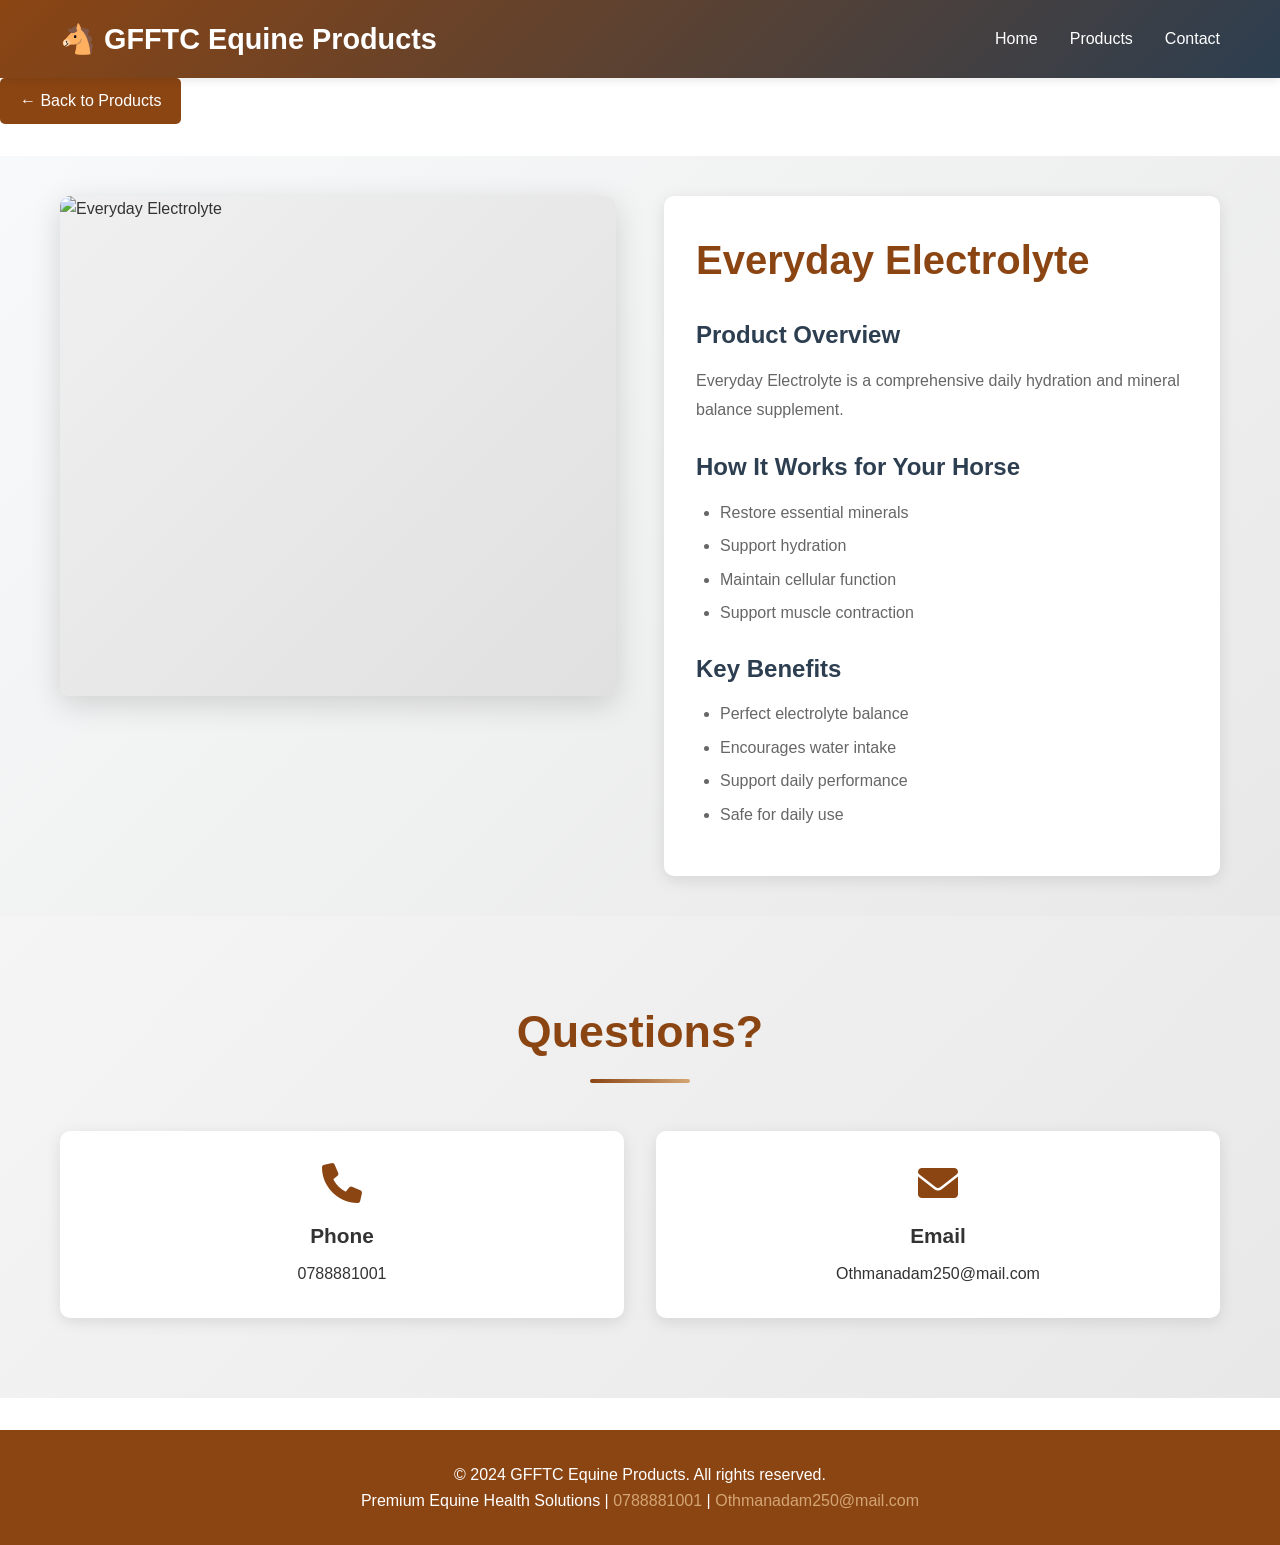
==== products/everyday-electrolyte.html @ 819b3e26 "Add product pages batch 1" ====
<!DOCTYPE html>
<html lang="en">
<head>
    <meta charset="UTF-8">
    <meta name="viewport" content="width=device-width, initial-scale=1.0">
    <title>Everyday Electrolyte - GFFTC Equine Products</title>
    <link rel="stylesheet" href="../css/style.css">
    <link rel="stylesheet" href="https://cdnjs.cloudflare.com/ajax/libs/font-awesome/6.0.0/css/all.min.css">
</head>
<body>
    <nav class="navbar">
        <div class="container">
            <div class="logo">
                <h1>🐴 GFFTC Equine Products</h1>
            </div>
            <ul class="nav-menu">
                <li><a href="../index.html">Home</a></li>
                <li><a href="../index.html#products">Products</a></li>
                <li><a href="../index.html#contact">Contact</a></li>
            </ul>
        </div>
    </nav>
    <a href="../index.html" class="back-button">← Back to Products</a>
    <section class="product-details">
        <div class="container">
            <div class="product-container">
                <div class="product-image-large">
                    <img src="https://via.placeholder.com/500x500?text=Everyday+Electrolyte" alt="Everyday Electrolyte">
                </div>
                <div class="product-info">
                    <h1>Everyday Electrolyte</h1>
                    <h2>Product Overview</h2>
                    <p>Everyday Electrolyte is a comprehensive daily hydration and mineral balance supplement.</p>
                    <h2>How It Works for Your Horse</h2>
                    <ul>
                        <li>Restore essential minerals</li>
                        <li>Support hydration</li>
                        <li>Maintain cellular function</li>
                        <li>Support muscle contraction</li>
                    </ul>
                    <h2>Key Benefits</h2>
                    <ul>
                        <li>Perfect electrolyte balance</li>
                        <li>Encourages water intake</li>
                        <li>Support daily performance</li>
                        <li>Safe for daily use</li>
                    </ul>
                </div>
            </div>
        </div>
    </section>
    <section id="contact" class="contact">
        <div class="container">
            <h2 class="section-title">Questions?</h2>
            <div class="contact-info">
                <div class="contact-card">
                    <i class="fas fa-phone"></i>
                    <h3>Phone</h3>
                    <p><a href="tel:0788881001">0788881001</a></p>
                </div>
                <div class="contact-card">
                    <i class="fas fa-envelope"></i>
                    <h3>Email</h3>
                    <p><a href="mailto:Othmanadam250@mail.com">Othmanadam250@mail.com</a></p>
                </div>
            </div>
        </div>
    </section>
    <footer class="footer">
        <div class="container">
            <p>&copy; 2024 GFFTC Equine Products. All rights reserved.</p>
            <p>Premium Equine Health Solutions | <a href="tel:0788881001">0788881001</a> | <a href="mailto:Othmanadam250@mail.com">Othmanadam250@mail.com</a></p>
        </div>
    </footer>
    <script src="../js/script.js"></script>
</body>
</html>
---- css/style.css ----
:root {
    --primary: #8B4513;
    --secondary: #D4A574;
    --accent: #2c3e50;
    --light: #f8f9fa;
    --dark: #1a1a1a;
}

* {
    margin: 0;
    padding: 0;
    box-sizing: border-box;
}

body {
    font-family: 'Segoe UI', Tahoma, Geneva, Verdana, sans-serif;
    line-height: 1.6;
    color: #333;
    background-color: #fff;
}

.container {
    max-width: 1200px;
    margin: 0 auto;
    padding: 0 20px;
}

/* Navigation */
.navbar {
    background: linear-gradient(135deg, var(--primary) 0%, var(--accent) 100%);
    color: white;
    padding: 1rem 0;
    position: sticky;
    top: 0;
    z-index: 100;
    box-shadow: 0 2px 10px rgba(0, 0, 0, 0.1);
}

.navbar .container {
    display: flex;
    justify-content: space-between;
    align-items: center;
}

.logo h1 {
    font-size: 1.8rem;
    font-weight: bold;
}

.nav-menu {
    display: flex;
    list-style: none;
    gap: 2rem;
}

.nav-menu a {
    color: white;
    text-decoration: none;
    font-weight: 500;
    transition: color 0.3s;
}

.nav-menu a:hover,
.nav-menu a.active {
    color: var(--secondary);
}

/* Hero Section */
.hero {
    background: linear-gradient(135deg, #8B4513 0%, #654321 100%);
    color: white;
    padding: 100px 20px;
    text-align: center;
    position: relative;
    overflow: hidden;
}

.hero::before {
    content: '';
    position: absolute;
    top: 0;
    left: 0;
    right: 0;
    bottom: 0;
    background: url('data:image/svg+xml,<svg xmlns="http://www.w3.org/2000/svg" viewBox="0 0 1200 400"><defs><pattern id="pattern" x="0" y="0" width="200" height="200" patternUnits="userSpaceOnUse"><circle cx="100" cy="100" r="50" fill="rgba(255,255,255,0.05)"/></pattern></defs><rect width="1200" height="400" fill="url(%23pattern)"/></svg>');
    opacity: 0.1;
}

.hero-content {
    position: relative;
    z-index: 1;
}

.hero-title {
    font-size: 3.5rem;
    font-weight: bold;
    margin-bottom: 1rem;
    text-shadow: 2px 2px 4px rgba(0, 0, 0, 0.3);
}

.hero-subtitle {
    font-size: 1.3rem;
    margin-bottom: 2rem;
    opacity: 0.9;
}

.cta-button {
    display: inline-block;
    background: var(--secondary);
    color: var(--dark);
    padding: 12px 30px;
    border-radius: 5px;
    text-decoration: none;
    font-weight: bold;
    transition: all 0.3s;
    box-shadow: 0 4px 15px rgba(0, 0, 0, 0.2);
}

.cta-button:hover {
    background: #E8B88D;
    transform: translateY(-2px);
    box-shadow: 0 6px 20px rgba(0, 0, 0, 0.3);
}

/* Welcome Section */
.welcome {
    padding: 80px 20px;
    background: linear-gradient(135deg, #f8f9fa 0%, #e8e8e8 100%);
}

.welcome-content h2 {
    font-size: 2.5rem;
    margin-bottom: 1rem;
    color: var(--primary);
    text-align: center;
}

.welcome-content p {
    font-size: 1.1rem;
    text-align: center;
    margin-bottom: 3rem;
    color: #555;
    max-width: 700px;
    margin-left: auto;
    margin-right: auto;
}

.features {
    display: grid;
    grid-template-columns: repeat(auto-fit, minmax(250px, 1fr));
    gap: 2rem;
    margin-top: 3rem;
}

.feature-card {
    background: white;
    padding: 2rem;
    border-radius: 10px;
    text-align: center;
    box-shadow: 0 4px 15px rgba(0, 0, 0, 0.1);
    transition: all 0.3s;
}

.feature-card:hover {
    transform: translateY(-5px);
    box-shadow: 0 8px 25px rgba(0, 0, 0, 0.15);
}

.feature-card i {
    font-size: 2.5rem;
    color: var(--primary);
    margin-bottom: 1rem;
}

.feature-card h3 {
    font-size: 1.3rem;
    margin-bottom: 0.5rem;
    color: var(--accent);
}

/* Products Section */
.products {
    padding: 80px 20px;
    background: white;
}

.section-title {
    font-size: 2.8rem;
    text-align: center;
    color: var(--primary);
    margin-bottom: 3rem;
    position: relative;
    padding-bottom: 1rem;
}

.section-title::after {
    content: '';
    position: absolute;
    bottom: 0;
    left: 50%;
    transform: translateX(-50%);
    width: 100px;
    height: 4px;
    background: linear-gradient(90deg, var(--primary), var(--secondary));
    border-radius: 2px;
}

.products-grid {
    display: grid;
    grid-template-columns: repeat(auto-fill, minmax(280px, 1fr));
    gap: 2rem;
}

.product-card {
    background: white;
    border-radius: 10px;
    overflow: hidden;
    box-shadow: 0 4px 15px rgba(0, 0, 0, 0.1);
    transition: all 0.3s;
    cursor: pointer;
    border: 2px solid transparent;
}

.product-card:hover {
    transform: translateY(-10px);
    box-shadow: 0 8px 30px rgba(0, 0, 0, 0.2);
    border-color: var(--secondary);
}

.product-image {
    width: 100%;
    height: 250px;
    background: linear-gradient(135deg, #f0f0f0 0%, #e0e0e0 100%);
    display: flex;
    align-items: center;
    justify-content: center;
    overflow: hidden;
}

.product-image img {
    width: 100%;
    height: 100%;
    object-fit: cover;
    transition: transform 0.3s;
}

.product-card:hover .product-image img {
    transform: scale(1.1);
}

.product-card h3 {
    font-size: 1.3rem;
    padding: 1rem 1rem 0.5rem;
    color: var(--primary);
}

.product-card p {
    padding: 0 1rem 1rem;
    color: #666;
    font-size: 0.95rem;
}

.learn-more {
    display: inline-block;
    padding: 0 1rem 1rem;
    color: var(--secondary);
    font-weight: bold;
    transition: all 0.3s;
}

.product-card:hover .learn-more {
    color: var(--primary);
}

/* Contact Section */
.contact {
    padding: 80px 20px;
    background: linear-gradient(135deg, #f5f5f5 0%, #e8e8e8 100%);
}

.contact-info {
    display: grid;
    grid-template-columns: repeat(auto-fit, minmax(250px, 1fr));
    gap: 2rem;
    margin-top: 3rem;
}

.contact-card {
    background: white;
    padding: 2rem;
    border-radius: 10px;
    text-align: center;
    box-shadow: 0 4px 15px rgba(0, 0, 0, 0.1);
    transition: all 0.3s;
}

.contact-card:hover {
    transform: translateY(-5px);
    background: var(--primary);
    color: white;
}

.contact-card i {
    font-size: 2.5rem;
    color: var(--primary);
    margin-bottom: 1rem;
}

.contact-card:hover i {
    color: var(--secondary);
}

.contact-card h3 {
    font-size: 1.3rem;
    margin-bottom: 0.5rem;
}

.contact-card a {
    text-decoration: none;
    color: inherit;
    transition: color 0.3s;
}

.contact-card:hover a {
    color: var(--secondary);
}

/* Footer */
.footer {
    background: var(--primary);
    color: white;
    text-align: center;
    padding: 2rem 20px;
    margin-top: 2rem;
}

.footer a {
    color: var(--secondary);
    text-decoration: none;
    transition: color 0.3s;
}

.footer a:hover {
    color: white;
}

/* Product Details Page */
.product-details {
    padding: 40px 20px;
    background: linear-gradient(135deg, #f8f9fa 0%, #e8e8e8 100%);
    min-height: calc(100vh - 200px);
}

.product-container {
    display: grid;
    grid-template-columns: 1fr 1fr;
    gap: 3rem;
    align-items: start;
}

.product-image-large {
    width: 100%;
    height: 500px;
    background: linear-gradient(135deg, #f0f0f0 0%, #e0e0e0 100%);
    border-radius: 10px;
    display: flex;
    align-items: center;
    justify-content: center;
    overflow: hidden;
    box-shadow: 0 8px 30px rgba(0, 0, 0, 0.15);
}

.product-image-large img {
    width: 100%;
    height: 100%;
    object-fit: cover;
}

.product-info {
    background: white;
    padding: 2rem;
    border-radius: 10px;
    box-shadow: 0 4px 15px rgba(0, 0, 0, 0.1);
}

.product-info h1 {
    font-size: 2.5rem;
    color: var(--primary);
    margin-bottom: 1rem;
}

.product-info h2 {
    font-size: 1.5rem;
    color: var(--accent);
    margin-top: 1.5rem;
    margin-bottom: 0.8rem;
}

.product-info p {
    font-size: 1rem;
    color: #666;
    margin-bottom: 1rem;
    line-height: 1.8;
}

.product-info ul {
    margin-left: 1.5rem;
    margin-bottom: 1rem;
}

.product-info li {
    margin-bottom: 0.5rem;
    color: #666;
}

.back-button {
    display: inline-block;
    background: var(--primary);
    color: white;
    padding: 10px 20px;
    border-radius: 5px;
    text-decoration: none;
    margin-bottom: 2rem;
    transition: all 0.3s;
}

.back-button:hover {
    background: var(--accent);
    transform: translateX(-5px);
}

/* Responsive */
@media (max-width: 768px) {
    .hero-title {
        font-size: 2rem;
    }

    .hero-subtitle {
        font-size: 1rem;
    }

    .section-title {
        font-size: 2rem;
    }

    .products-grid {
        grid-template-columns: repeat(auto-fill, minmax(200px, 1fr));
        gap: 1rem;
    }

    .product-container {
        grid-template-columns: 1fr;
    }

    .nav-menu {
        gap: 1rem;
        font-size: 0.9rem;
    }

    .logo h1 {
        font-size: 1.3rem;
    }
}
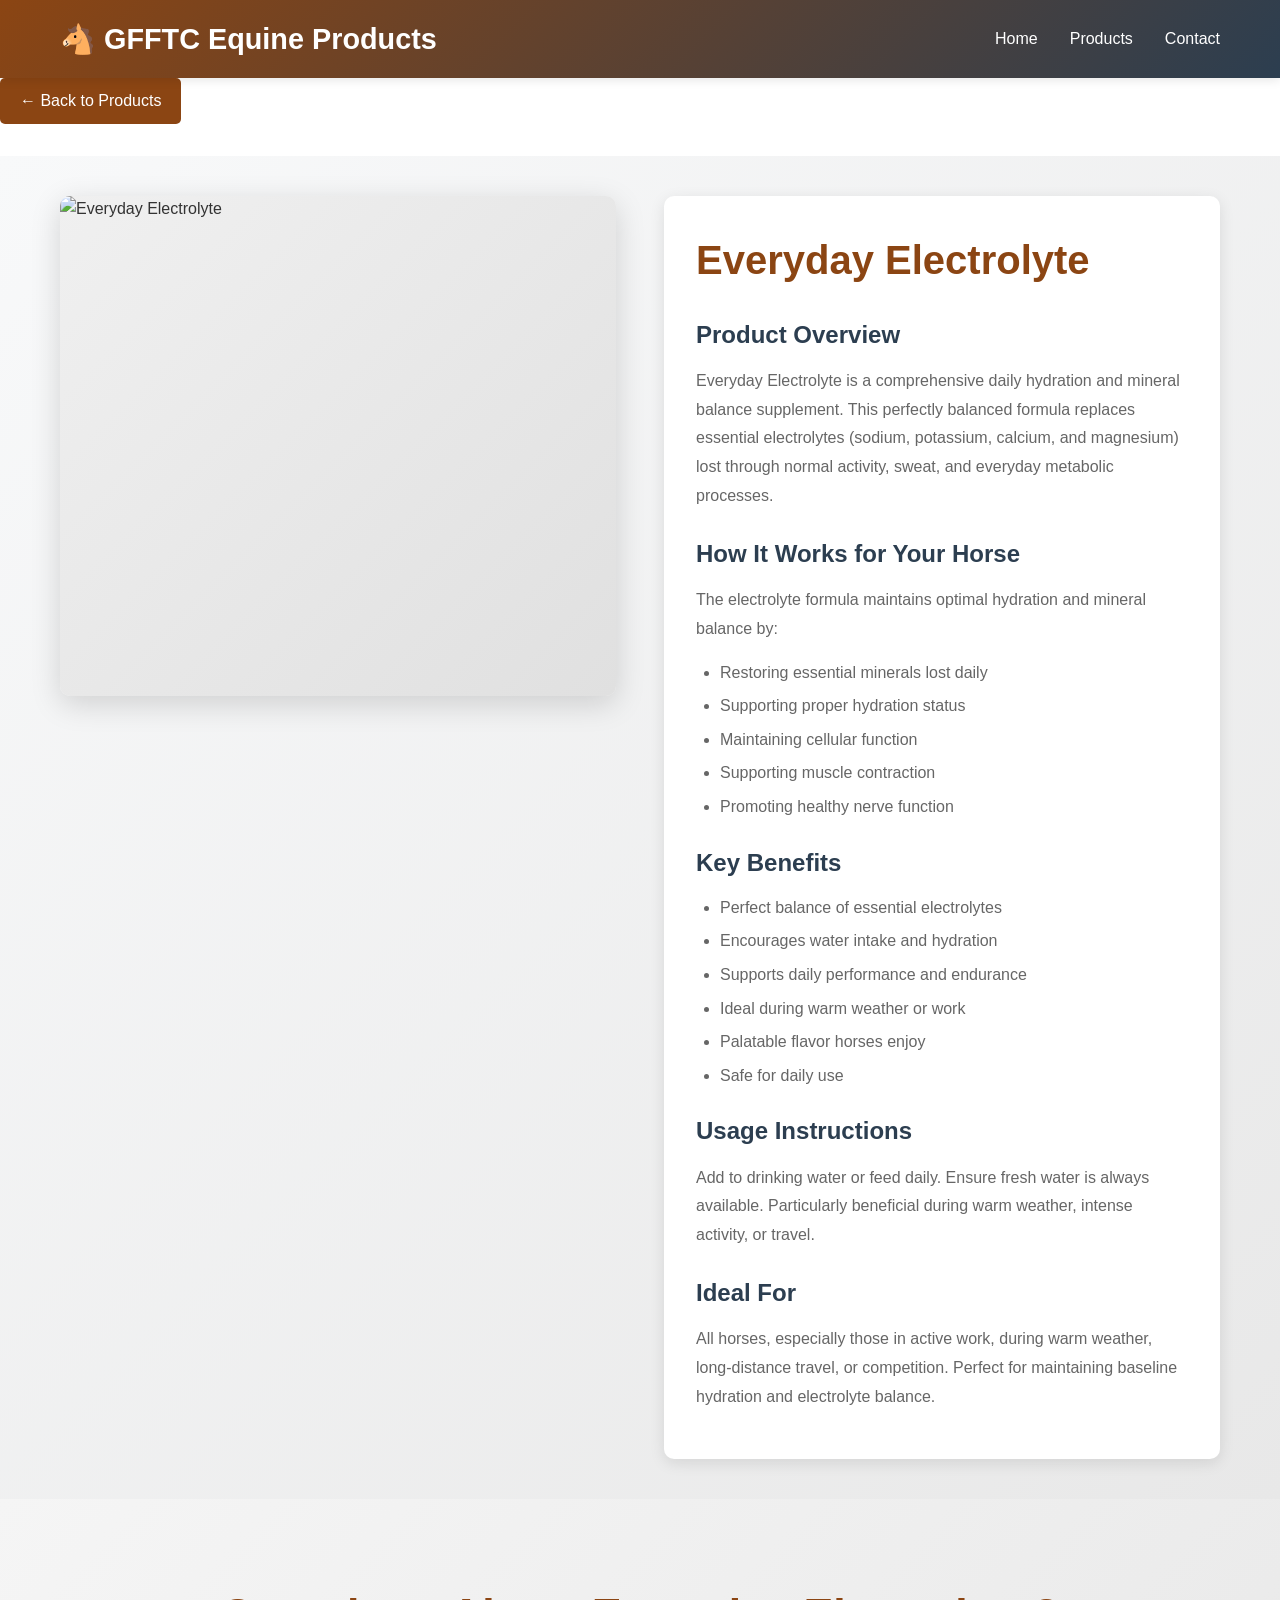
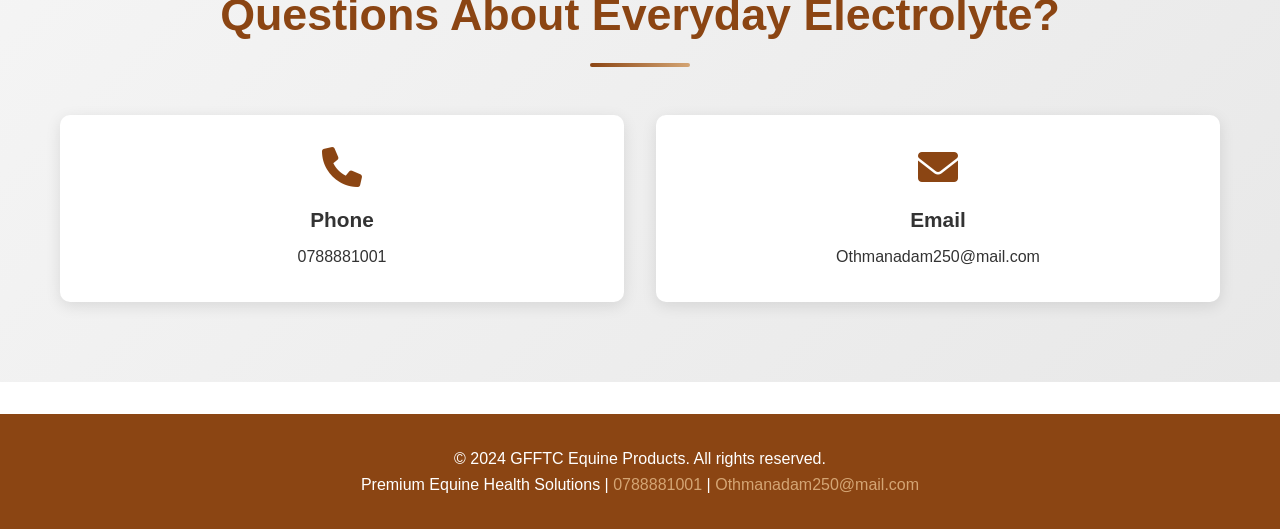
==== commit af9fc968: "Add product pages batch 1" ====
--- a/products/everyday-electrolyte.html
+++ b/products/everyday-electrolyte.html
@@ -30,28 +30,36 @@
                 <div class="product-info">
                     <h1>Everyday Electrolyte</h1>
                     <h2>Product Overview</h2>
-                    <p>Everyday Electrolyte is a comprehensive daily hydration and mineral balance supplement.</p>
+                    <p>Everyday Electrolyte is a comprehensive daily hydration and mineral balance supplement. This perfectly balanced formula replaces essential electrolytes (sodium, potassium, calcium, and magnesium) lost through normal activity, sweat, and everyday metabolic processes.</p>
                     <h2>How It Works for Your Horse</h2>
+                    <p>The electrolyte formula maintains optimal hydration and mineral balance by:</p>
                     <ul>
-                        <li>Restore essential minerals</li>
-                        <li>Support hydration</li>
-                        <li>Maintain cellular function</li>
-                        <li>Support muscle contraction</li>
+                        <li>Restoring essential minerals lost daily</li>
+                        <li>Supporting proper hydration status</li>
+                        <li>Maintaining cellular function</li>
+                        <li>Supporting muscle contraction</li>
+                        <li>Promoting healthy nerve function</li>
                     </ul>
                     <h2>Key Benefits</h2>
                     <ul>
-                        <li>Perfect electrolyte balance</li>
-                        <li>Encourages water intake</li>
-                        <li>Support daily performance</li>
+                        <li>Perfect balance of essential electrolytes</li>
+                        <li>Encourages water intake and hydration</li>
+                        <li>Supports daily performance and endurance</li>
+                        <li>Ideal during warm weather or work</li>
+                        <li>Palatable flavor horses enjoy</li>
                         <li>Safe for daily use</li>
                     </ul>
+                    <h2>Usage Instructions</h2>
+                    <p>Add to drinking water or feed daily. Ensure fresh water is always available. Particularly beneficial during warm weather, intense activity, or travel.</p>
+                    <h2>Ideal For</h2>
+                    <p>All horses, especially those in active work, during warm weather, long-distance travel, or competition. Perfect for maintaining baseline hydration and electrolyte balance.</p>
                 </div>
             </div>
         </div>
     </section>
     <section id="contact" class="contact">
         <div class="container">
-            <h2 class="section-title">Questions?</h2>
+            <h2 class="section-title">Questions About Everyday Electrolyte?</h2>
             <div class="contact-info">
                 <div class="contact-card">
                     <i class="fas fa-phone"></i>
